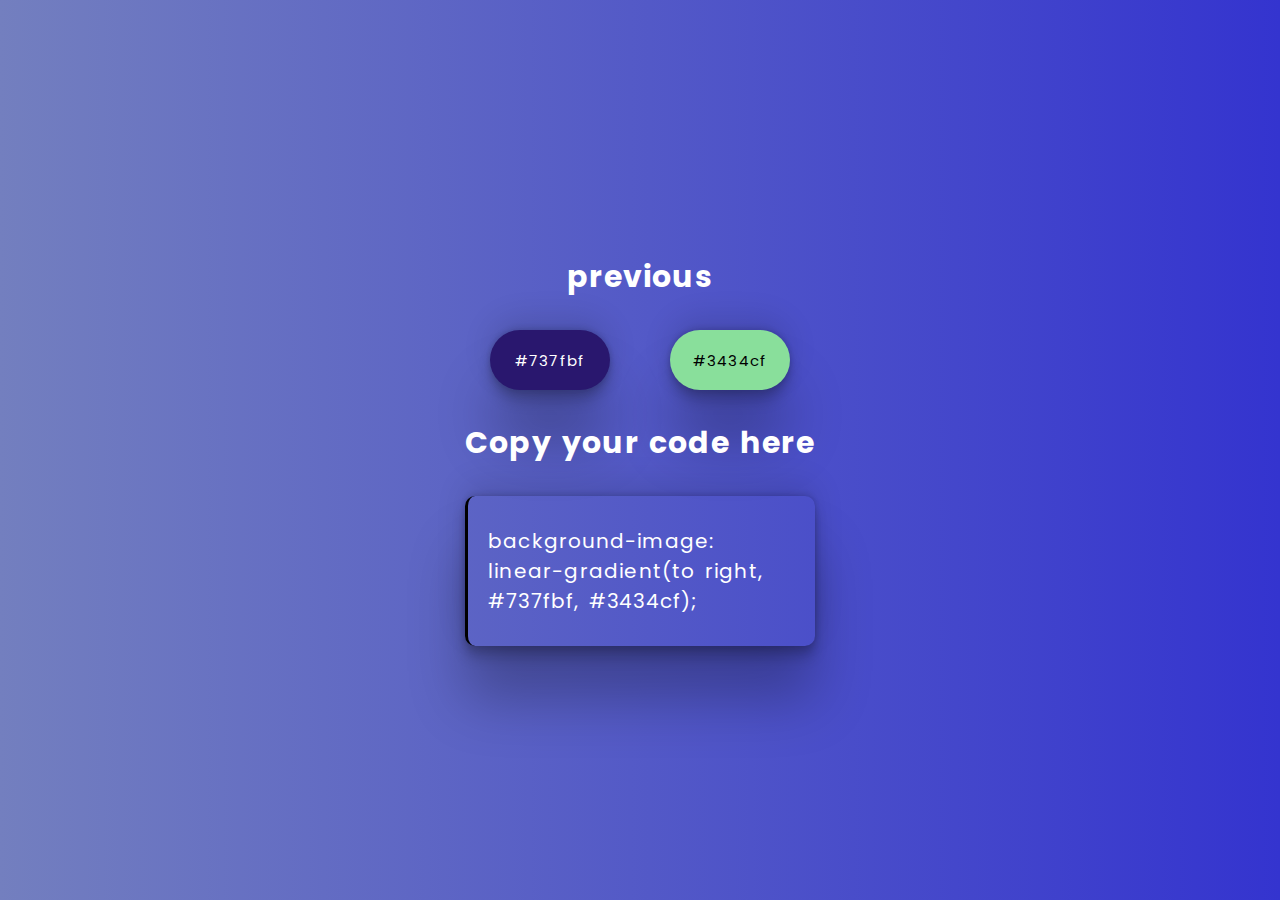
==== Gradient color Generator/index.html @ c694f6f0 "code copied from local vs code" ====
<!DOCTYPE html>
<html lang="en">

<head>
    <meta charset="UTF-8" />
    <meta name="viewport" content="width=device-width, initial-scale=1.0" />
    <title>Document</title>
    <link rel="stylesheet" href="style.css" />
    <link rel="preconnect" href="https://fonts.googleapis.com" />
    <link rel="preconnect" href="https://fonts.gstatic.com" crossorigin />
    <link
        href="https://fonts.googleapis.com/css2?family=Poppins:ital,wght@0,100;0,200;0,300;0,400;0,500;0,600;0,700;0,800;0,900;1,100;1,200;1,300;1,400;1,500;1,600;1,700;1,800;1,900&family=Urbanist:ital,wght@0,100..900;1,100..900&display=swap"
        rel="stylesheet" />
    <style>
        * {
            margin: 0;
            padding: 0;
            box-sizing: border-box;
        }

        html {
            font-size: 62.5%;
        }

        body {
            background-image: linear-gradient(to right, #737fbf, #3434cf);
            height: 100vh;
            width: 100vw;
            color: white;
            font-family: "Poppins", sans-serif;
        }

        h1,
        div,
        p {
            letter-spacing: 1.2px;
            word-spacing: 3px;
        }

        .flex {
            display: flex;
        }

        h1 {
            font-size: 3rem;
        }

        .align {
            align-items: center;
        }

        .justify {
            justify-content: center;
        }

        .container {
            flex-direction: column;
            gap: 3rem;
        }

        .gradient {
            gap: 6rem;

            & .left-gradient-btn,
            .right-gradient-btn {
                width: 12rem;
                height: 6rem;
                background-color: #29176e;
                /* font-weight: ; */
                display: flex;
                align-items: center;
                justify-content: center;
                font-size: 1.5rem;
                padding: 1rem 1.4rem;
                border-radius: 3rem;
                box-shadow: rgba(0, 0, 0, 0.25) 0px 54px 55px, rgba(0, 0, 0, 0.12) 0px -12px 30px, rgba(0, 0, 0, 0.12) 0px 4px 6px, rgba(0, 0, 0, 0.17) 0px 12px 13px, rgba(0, 0, 0, 0.09) 0px -3px 5px;
                cursor: pointer;
            }

            & .right-gradient-btn {
                background-color: #89df9b;
                color: black;
            }
        }

        .copy-code {
            border-left: 3px solid black;
            padding: 3rem 2rem;
            width: 35rem;
            font-size: 2rem;
            border-radius: 1rem;
            cursor: pointer;
            box-shadow: rgba(0, 0, 0, 0.25) 0px 54px 55px, rgba(0, 0, 0, 0.12) 0px -12px 30px, rgba(0, 0, 0, 0.12) 0px 4px 6px, rgba(0, 0, 0, 0.17) 0px 12px 13px, rgba(0, 0, 0, 0.09) 0px -3px 5px;
        }
    </style>
</head>

<body class="flex justify align">
    <div class="container flex justify align">
        <h1 id="prev">previous</h1>
        <div class="gradient flex justify align">
            <div class="left-gradient-btn">#737fbf</div>
            <div class="right-gradient-btn">#3434cf</div>
        </div>
        <h1>Copy your code here</h1>
        <div class="copy-code">
            background-image: linear-gradient(to right, #737fbf, #3434cf);
        </div>
    </div>

    <script src="script.js"></script>
</body>

</html>
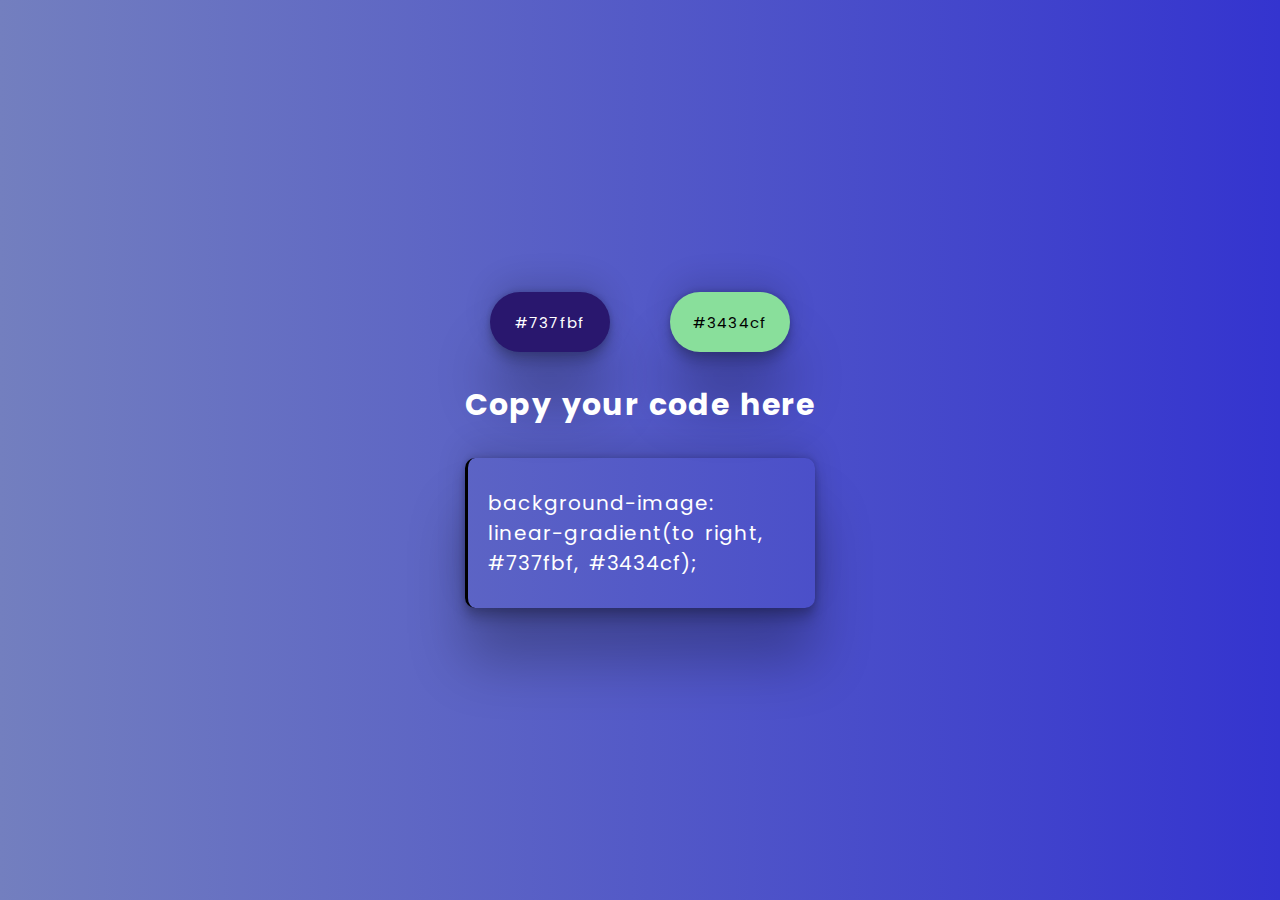
==== commit 3c310570: "small changes made successfully" ====
--- a/Gradient color Generator/index.html
+++ b/Gradient color Generator/index.html
@@ -97,7 +97,7 @@
 
 <body class="flex justify align">
     <div class="container flex justify align">
-        <h1 id="prev">previous</h1>
+        <!-- <h1 id="prev">previous</h1> -->
         <div class="gradient flex justify align">
             <div class="left-gradient-btn">#737fbf</div>
             <div class="right-gradient-btn">#3434cf</div>
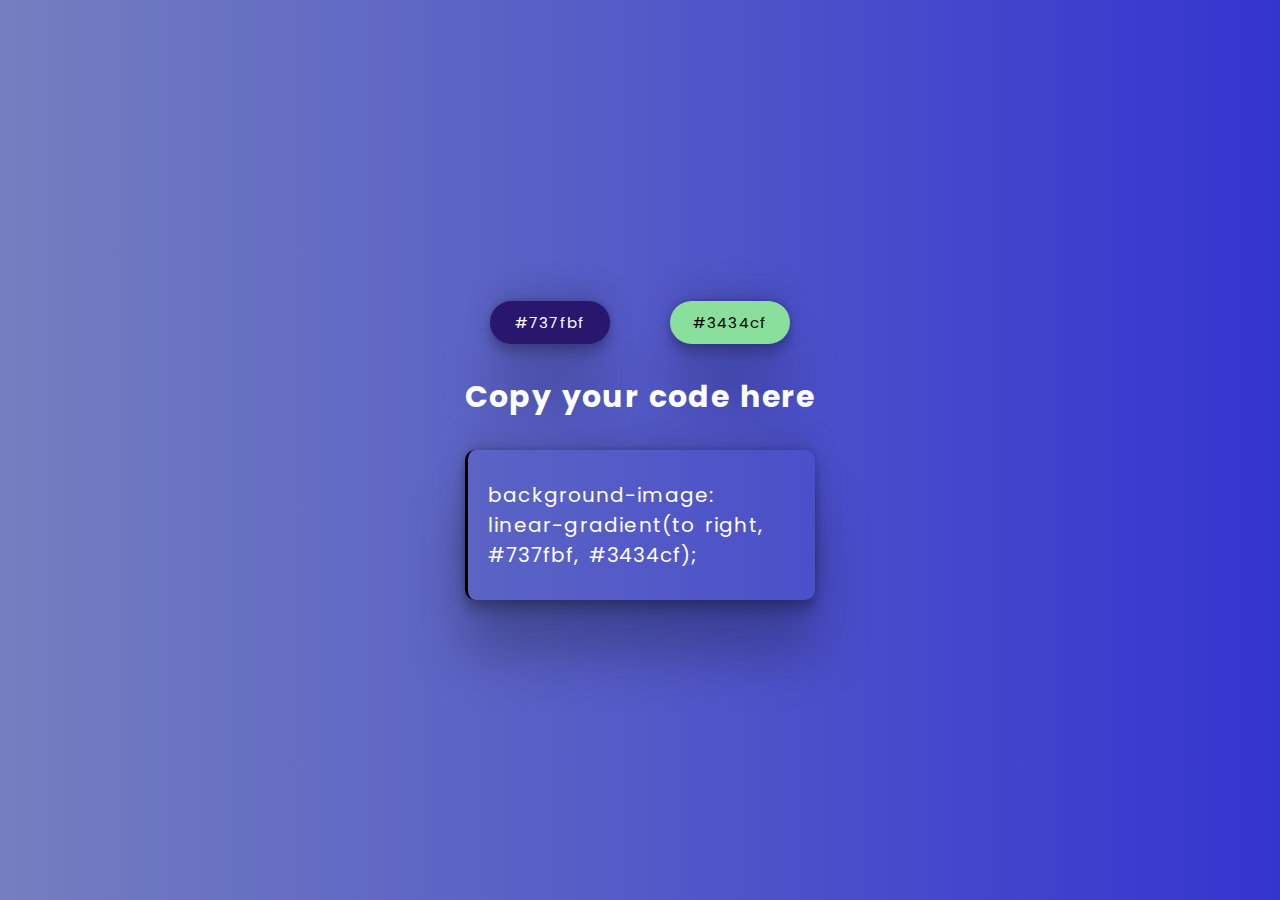
==== commit a849605f: "commit changes" ====
--- a/Gradient color Generator/index.html
+++ b/Gradient color Generator/index.html
@@ -64,7 +64,7 @@
             & .left-gradient-btn,
             .right-gradient-btn {
                 width: 12rem;
-                height: 6rem;
+                height: 4.3rem;
                 background-color: #29176e;
                 /* font-weight: ; */
                 display: flex;
